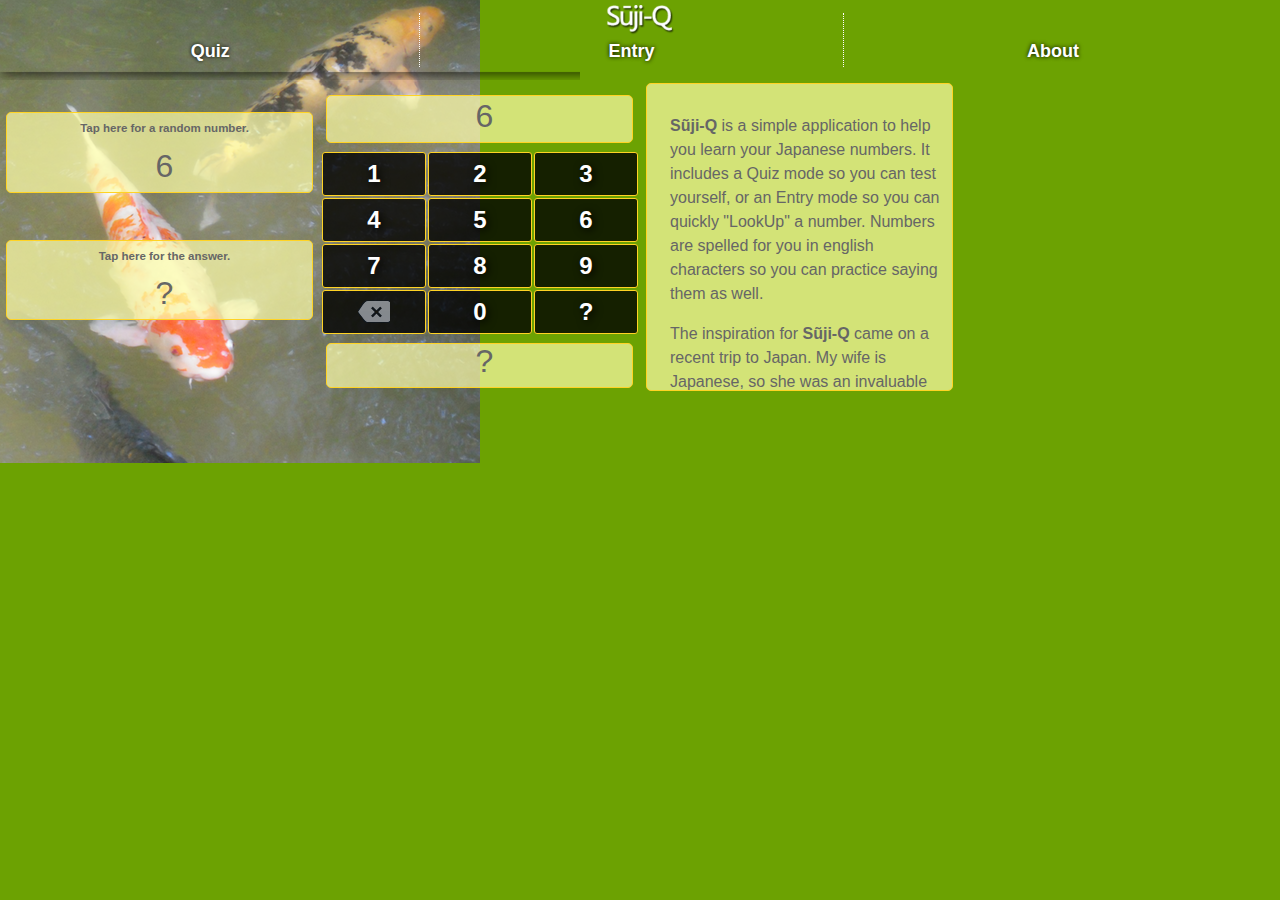
==== www/index.html @ 0397d137 "Here is the code" ====
<!DOCTYPE HTML PUBLIC "-//W3C//DTD HTML 4.01//EN"
  "http://www.w3.org/TR/html4/strict.dtd">
<html>
  <head>
    <meta name="apple-mobile-web-app-capable" content="yes">
    <meta name="viewport" content="width=device-width, user-scalable=no, initial-scale=1.0;" />
    <meta http-equiv="Content-type" content="text/html; charset=utf-8">
    <title>S&#361;ji-Q</title>
    <link rel="stylesheet" href="master.css" type="text/css" media="screen" title="no title" charset="utf-8">
    <script type="text/javascript" charset="utf-8" src="phonegap.js"></script>
	<script type="text/javascript" charset="utf-8" src="SAiOSAdPlugin.js"></script>
	<script type="text/javascript" charset="utf-8" src="js/xui.js"></script>
	<script type="text/javascript" charset="utf-8" src="js/GloveBox.js"></script>
	<script type="text/javascript" charset="utf-8" src="app.js"></script>       
  </head>
  
  <body id="stage" class="theme">
		
	  <div id="bodyBG">&nbsp;</div>
		
	  <div id="logoDiv" style="text-align:center;">
		<img src="assets/SujiLogo.png" style="width:72px;height:auto"/>
	  </div>
	  
	  <ul id="navList">
		<li id="liQuiz" onclick="doSelected(0);">Quiz</li>
		<li id="liEntry" onclick="doSelected(1);">Entry</li>
		<li id="liAbout" onclick="doSelected(2);">About</li>
	  </ul>
	  
	  <div id="tabSelector">&nbsp;</div>
	  
      <div id="easyDiv" class="viewPanel" style="position:absolute;display:block;left:0px;">

		<br/>

        <div id="info" class="Panel">
			<h2>Tap here for a random number.</h2>
			<br/>
			
			<div id="currentNumber" class="currentNumber" style="min-height:32px;text-align:center;font-size:32px;clear:none;" ></div>
			
        </div>
		
		<br/>
		
        <div id="answerPanel" class="Panel solveBtn">
			<h2>Tap here for the answer.</h2>
			<br/>
			<div id="answerDiv" class="answerDiv" style="min-height:32px;text-align:center;font-size:32px;">&nbsp;</div>
        </div>
		
		<br/>
		
      </div>
	  

      <div id="entryDiv" class="viewPanel" style="position:absolute;display:block;left:320px;">
	  
			<div class="Panel">
				<div id="entryCurrentNumber" class="currentNumber" style="min-height:32px;text-align:center;vertical-align:middle;margin-top:8px;font-size:32px;"></div>
			</div>
			
			<table style="width:100%;margin-top:-8px;margin-bottom:-8px;">
				<tr>
					<td class="numBtn">1</td>
					<td class="numBtn">2</td>
					<td class="numBtn">3</td>
				</tr>
				<tr>
					<td class="numBtn">4</td>
					<td class="numBtn">5</td>
					<td class="numBtn">6</td>
				</tr>
				<tr>
					<td class="numBtn">7</td>
					<td class="numBtn">8</td>
					<td class="numBtn">9</td>
				</tr>
				<tr >
					<td class="delBtn"><img src="assets/DelBtn.png" style="opacity:0.7;" alt="x"/></td>
					<td class="numBtn">0</td>
					<td class="solveBtn">?</td>
				</tr>
				
			</table>
		
			<div id="entryAnswerPanel" class="Panel" onclick="getAnswer()">
				
				<div id="entryAnswerDiv" class="answerDiv" style="padding-top:5px;vertical-align:middle;min-height:32px;text-align:center;font-size:32px;">
					&nbsp;
				</div>
			</div>
		
			<br/>
      </div>
	  
      <div id="aboutDiv" class="viewPanel" style="position:absolute;display:block;left:640px;margin-top:-12px;">
	  
			<div id="aboutPanel" class="Panel" style="color:#666;font-size:16px;line-height:24px;overflow:hidden;height:300px;">
				
				<div id="aboutScroll" style="width:295px">
					<div style="width:285px;height:10px;">&nbsp;</div>
				<p>
				<strong>S&#361;ji-Q</strong> is a simple application to help you learn your Japanese numbers.  It includes a Quiz mode so you can test yourself, or an Entry mode
				so you can quickly &quot;LookUp&quot; a number.  Numbers are spelled for you in english characters so you can practice saying them as well.
				</p>
				
				<p>
					The inspiration for <strong>S&#361;ji-Q</strong> came on a recent trip to Japan.  My wife is Japanese, so she was an invaluable guide to this apps creation.
					 While we were in Japan, I noticed that I could pick out the numbers in conversations that people were having 
					 around me, and once I got the numbers, I could kinda figure out what the conversation was about.  So I wrote <strong>S&#361;ji-Q</strong> to quiz myself.
				</p>
				
				<p>
					The name came from the Japanese &quot;S&#361;ji&quot; for number, and &quot;Q&quot; for quiz.  
					All graphics, images and artwork are pictures my wife and I took while in Japan.
					
				</p>
				
				<p style="border-top:dotted 1px #6ca202;width:260px;">&nbsp;</p>
				
				<p>
					This application was made with PhoneGap + XUI + GloveBox
					
				</p>
				<div style="width:295px;height:10px;">&nbsp;</div>

				</div>
				
			</div>
	
	  </div>
      


  </body>
</html>
---- www/master.css ----
* {
	-webkit-touch-callout: none; /* prevent callout to copy image, etc when tap to hold */
	/*-webkit-text-size-adjust: none; *//* prevent webkit from resizing text to fit */
	-webkit-tap-highlight-color: rgba(0,0,0,0); /* make transparent link selection, adjust last value opacity 0 to 1.0 */
	-webkit-user-select: none; /* prevent copy paste, to allow, change 'none' to 'text' */
} 

body 
{
  background:#6ca202 none repeat scroll 0 0;  
  color:#666;
  font-family:Helvetica;
  font-size:72%;
  line-height:1.5em;
  margin:0 0;

}

#bodyBG
{
	position:absolute;
	z-index:-1;
	margin:0 0;
	margin-top:-20px;
	padding:0 0;

	background-color:#6ca202;
	width:480px;
	height:480px;
}


#navList
{
   left:0px;
   right:0px;
   margin:0px 0px 10px 0px;
   padding:0 0;
}

#navList li
{
	float:left;
	clear:none;
	width:33%;
	height:24px;
	text-align:center;
	list-style:none;
	color:#FFF;
	font-size:18px;
	font-weight:bold;
	margin:-30px -1px 0px -1px;
	padding-top:30px;
	
	text-shadow: 0px 0px 4px #000;

	
	-webkit-tap-highlight-color: rgba(255,255,255,0.5);
	
}

#liEntry
{
	border-left:1px dotted White;
	border-right:1px dotted White;
	
}

#tabSelector
{
	width:580px;
	height:17px;
	margin-top:20px;
	
	background-image: url(assets/selectedTab320.png);
	background-repeat:no-repeat;
}


div 
{
  -webkit-transition-property: translate3D;
  -webkit-transition-duration: 500ms;
}


.viewPanel
{
    width:320px;
	margin-top:0px;
}

td
{
	-webkit-border-radius:3px;
	font-size:24px;
	color:#FFF;
	font-weight:bold;
	border: 1px solid #ffd324;
	text-align:center;
	vertical-align:middle;
	height:40px;
	width:32px;
	background-color:rgba(0,0,0,0.8);
	text-shadow: 2px 2px 8px #000;
}

td:active
{
/*#6ca202*/
	background-color:rgba(108,162,2,0.8);
}

.Panel
{
  background:rgba(255,255,170,0.7);
  border: 1px solid #ffd324;
  -webkit-border-radius: 5px;
  border-radius: 5px;
  clear:both;
  margin:15px 6px 15px 6px;
  width:295px;
  padding:4px 0px 2px 10px;
}


#info h4
{
  font-size:.95em;
  margin:0;
  padding:0;
}

#stage.theme
{
  padding-top:3px;
}

/* Definition List */
#Page1 > dl
{
	padding-top:10px;
	clear:both;
	margin:0;
	list-style-type:none;
	padding-left:10px;
	overflow:auto;
}

#Page1 > dl > dt{
	font-weight:bold;
	float:left;
	margin-left:5px;
}

#Page1 > dl > dd{
	width:45px;
	float:left;
	color:#a87;
	font-weight:bold;
}

/* Content Styling */
h1, h2, p
{
  margin:1em 0 .5em 13px;
}

h1{
  color:#eee;
  font-size:1.6em;
  text-align:center;
  margin:0;
  margin-top:15px;
  padding:0;
}

h2{
	clear:both;
  margin:0;
  padding:3px;
  font-size:1em;
  text-align:center;
}

/* Stage Buttons */
#stage.theme a.btn{
	border: 1px solid #555;
	-webkit-border-radius: 5px;
	border-radius: 5px;
	text-align:center;
	display:block;
	float:left;
	background:#444;
	width:150px;
	color:#9ab;
	font-size:1.1em;
	text-decoration:none;
	padding:1.2em 0;
	margin:3px 0px 3px 5px;
}
#stage.theme a.btn.large{
	width:308px;
	padding:1.2em 0;
}
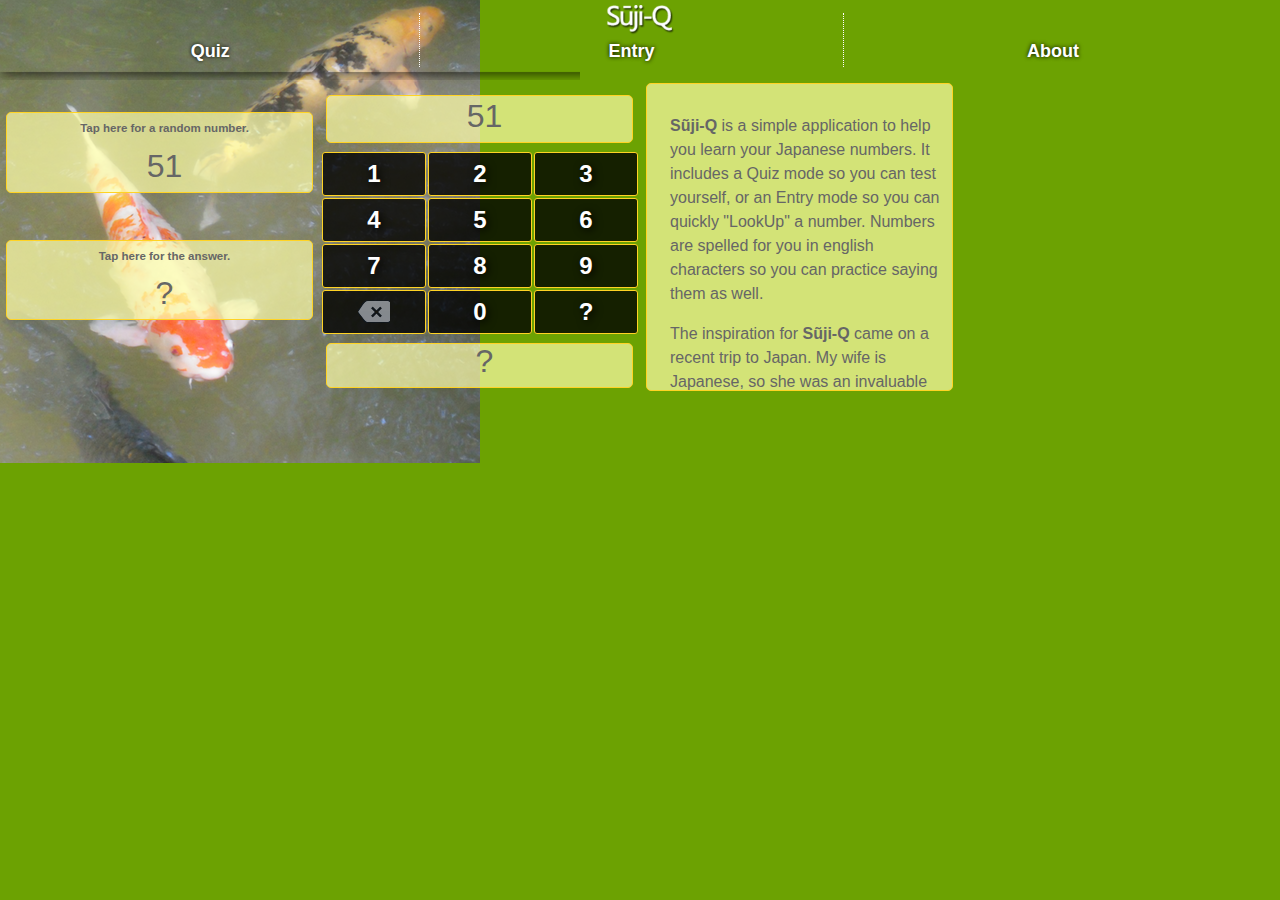
==== commit 2c94bb9c: "Update www/index.html" ====
--- a/www/index.html
+++ b/www/index.html
@@ -3,7 +3,7 @@
 <html>
   <head>
     <meta name="apple-mobile-web-app-capable" content="yes">
-    <meta name="viewport" content="width=device-width, user-scalable=no, initial-scale=1.0;" />
+    <meta name="viewport" content="width=320, user-scalable=no, initial-scale=1.0" />
     <meta http-equiv="Content-type" content="text/html; charset=utf-8">
     <title>S&#361;ji-Q</title>
     <link rel="stylesheet" href="master.css" type="text/css" media="screen" title="no title" charset="utf-8">
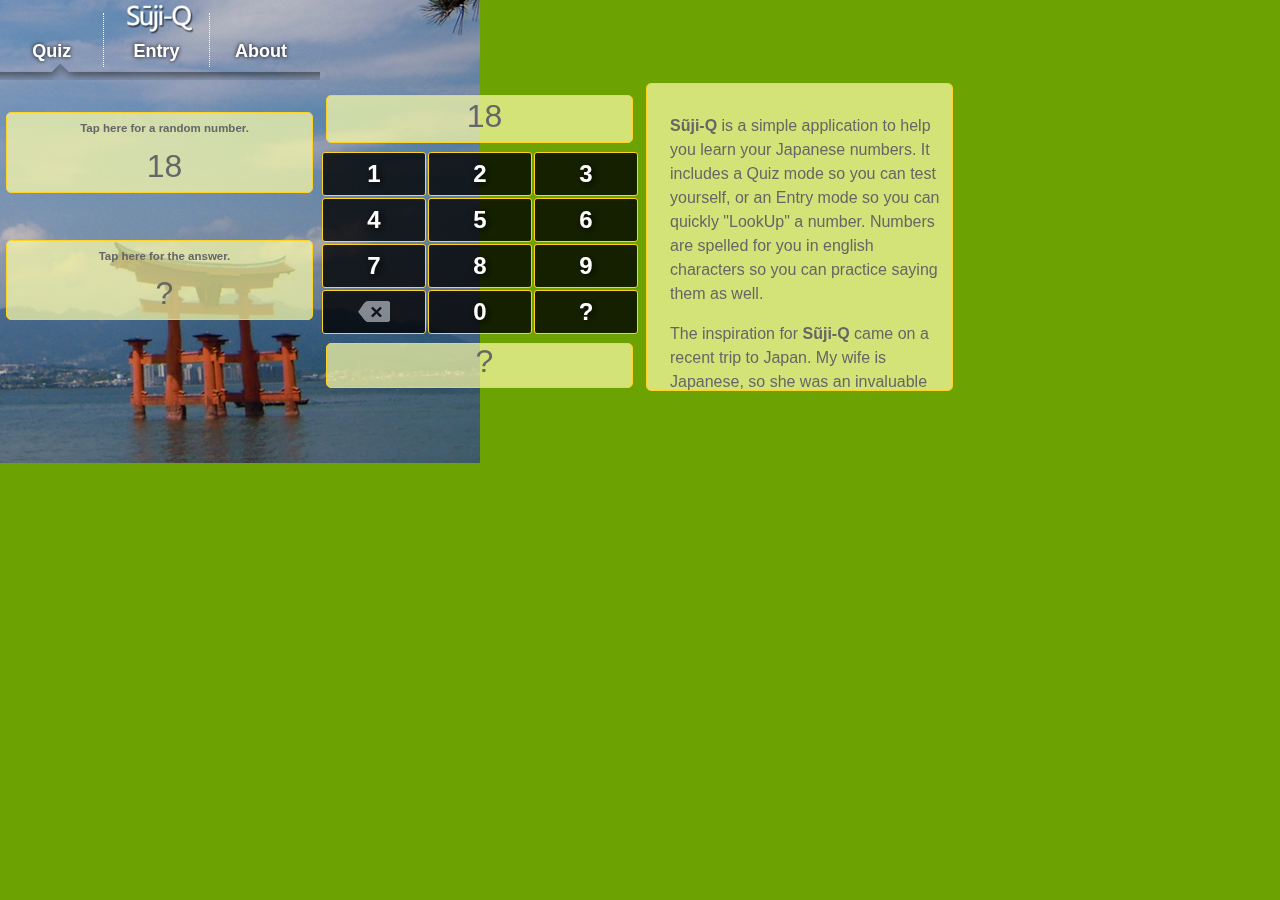
==== commit bcab45e2: "getting stuff working again" ====
--- a/www/index.html
+++ b/www/index.html
@@ -3,15 +3,14 @@
 <html>
   <head>
     <meta name="apple-mobile-web-app-capable" content="yes">
-    <meta name="viewport" content="width=320, user-scalable=no, initial-scale=1.0" />
+    <meta name="viewport" content="width=320px, user-scalable=no, initial-scale=1.0" />
     <meta http-equiv="Content-type" content="text/html; charset=utf-8">
     <title>S&#361;ji-Q</title>
     <link rel="stylesheet" href="master.css" type="text/css" media="screen" title="no title" charset="utf-8">
-    <script type="text/javascript" charset="utf-8" src="phonegap.js"></script>
-	<script type="text/javascript" charset="utf-8" src="SAiOSAdPlugin.js"></script>
-	<script type="text/javascript" charset="utf-8" src="js/xui.js"></script>
-	<script type="text/javascript" charset="utf-8" src="js/GloveBox.js"></script>
+    
+	<!-- // <script type="text/javascript" charset="utf-8" src="SAiOSAdPlugin.js"></script> -->
 	<script type="text/javascript" charset="utf-8" src="app.js"></script>       
+	<script type="text/javascript" charset="utf-8" src="minQ.js"></script>   
   </head>
   
   <body id="stage" class="theme">
@@ -23,9 +22,9 @@
 	  </div>
 	  
 	  <ul id="navList">
-		<li id="liQuiz" onclick="doSelected(0);">Quiz</li>
-		<li id="liEntry" onclick="doSelected(1);">Entry</li>
-		<li id="liAbout" onclick="doSelected(2);">About</li>
+		<li id="liQuiz" onmousedown="doSelected(0);">Quiz</li>
+		<li id="liEntry" onmousedown="doSelected(1);">Entry</li>
+		<li id="liAbout" onmousedown="doSelected(2);">About</li>
 	  </ul>
 	  
 	  <div id="tabSelector">&nbsp;</div>
@@ -97,7 +96,7 @@
 	  
       <div id="aboutDiv" class="viewPanel" style="position:absolute;display:block;left:640px;margin-top:-12px;">
 	  
-			<div id="aboutPanel" class="Panel" style="color:#666;font-size:16px;line-height:24px;overflow:hidden;height:300px;">
+			<div id="aboutPanel" class="Panel" style="color:#666;font-size:16px;line-height:24px;overflow:scroll;height:300px;">
 				
 				<div id="aboutScroll" style="width:295px">
 					<div style="width:285px;height:10px;">&nbsp;</div>
@@ -117,13 +116,7 @@
 					All graphics, images and artwork are pictures my wife and I took while in Japan.
 					
 				</p>
-				
-				<p style="border-top:dotted 1px #6ca202;width:260px;">&nbsp;</p>
-				
-				<p>
-					This application was made with PhoneGap + XUI + GloveBox
-					
-				</p>
+
 				<div style="width:295px;height:10px;">&nbsp;</div>
 
 				</div>
--- a/www/master.css
+++ b/www/master.css
@@ -14,6 +14,8 @@
   font-size:72%;
   line-height:1.5em;
   margin:0 0;
+  width:320px;
+  overflow:hidden;
 
 }
 
@@ -80,8 +82,8 @@
 
 div 
 {
-  -webkit-transition-property: translate3D;
-  -webkit-transition-duration: 500ms;
+  transition-property: translate3D;
+  transition-duration: 500ms;
 }
 
 
@@ -93,7 +95,7 @@
 
 td
 {
-	-webkit-border-radius:3px;
+	border-radius:3px;
 	font-size:24px;
 	color:#FFF;
 	font-weight:bold;
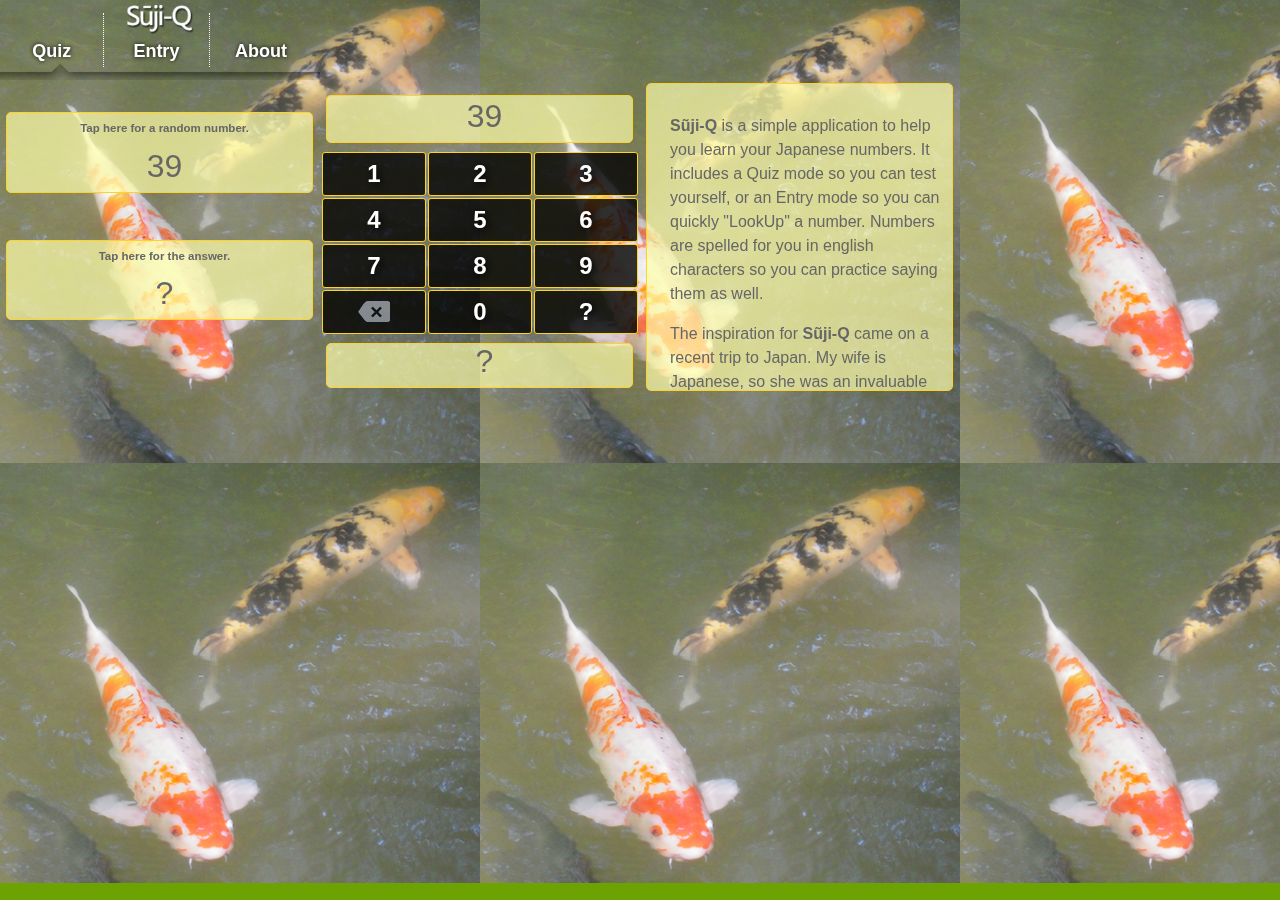
==== commit eba815af: "layout tweak, add missing handler" ====
--- a/www/index.html
+++ b/www/index.html
@@ -84,7 +84,7 @@
 				
 			</table>
 		
-			<div id="entryAnswerPanel" class="Panel" onclick="getAnswer()">
+			<div id="entryAnswerPanel" class="Panel solveBtn">
 				
 				<div id="entryAnswerDiv" class="answerDiv" style="padding-top:5px;vertical-align:middle;min-height:32px;text-align:center;font-size:32px;">
 					&nbsp;
--- a/www/master.css
+++ b/www/master.css
@@ -21,15 +21,15 @@
 
 #bodyBG
 {
-	position:absolute;
+	position:fixed;
 	z-index:-1;
 	margin:0 0;
 	margin-top:-20px;
 	padding:0 0;
 
 	background-color:#6ca202;
-	width:480px;
-	height:480px;
+	width:150%;
+	height:100%;
 }
 
 
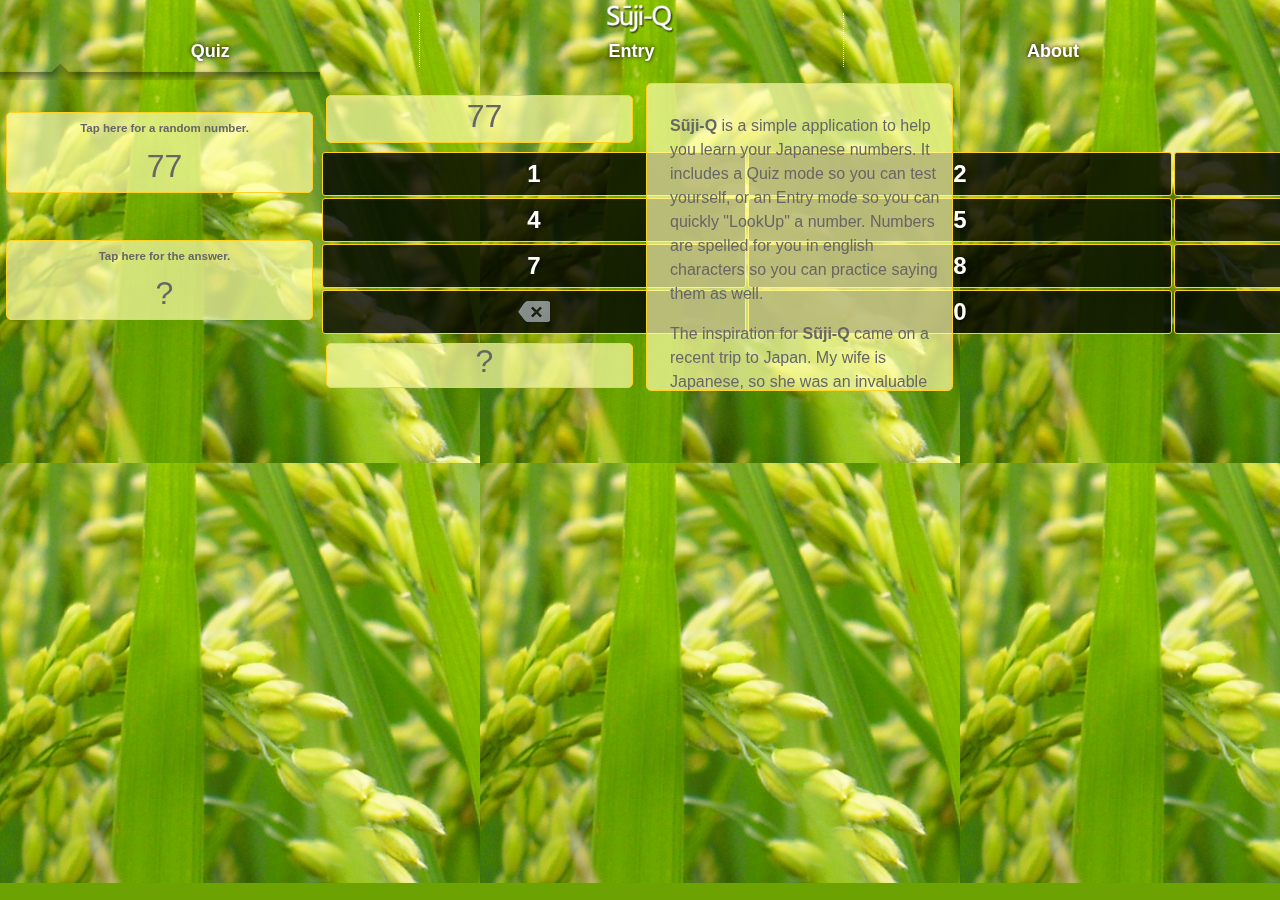
==== commit c3a5a1e9: "layout tweaks, wip" ====
--- a/www/index.html
+++ b/www/index.html
@@ -3,10 +3,11 @@
 <html>
   <head>
     <meta name="apple-mobile-web-app-capable" content="yes">
-    <meta name="viewport" content="width=320px, user-scalable=no, initial-scale=1.0" />
+<meta name="apple-mobile-web-app-status-bar-style" content="black">
+    <meta name="viewport" content="width=device-width, user-scalable=no, initial-scale=1.0" />
     <meta http-equiv="Content-type" content="text/html; charset=utf-8">
     <title>S&#361;ji-Q</title>
-    <link rel="stylesheet" href="master.css" type="text/css" media="screen" title="no title" charset="utf-8">
+    <link rel="stylesheet" href="master.css" type="text/css" charset="utf-8">
     
 	<!-- // <script type="text/javascript" charset="utf-8" src="SAiOSAdPlugin.js"></script> -->
 	<script type="text/javascript" charset="utf-8" src="app.js"></script>       
@@ -29,7 +30,7 @@
 	  
 	  <div id="tabSelector">&nbsp;</div>
 	  
-      <div id="easyDiv" class="viewPanel" style="position:absolute;display:block;left:0px;">
+      <div id="easyDiv" class="viewPanel">
 
 		<br/>
 
@@ -54,7 +55,7 @@
       </div>
 	  
 
-      <div id="entryDiv" class="viewPanel" style="position:absolute;display:block;left:320px;">
+      <div id="entryDiv" class="viewPanel">
 	  
 			<div class="Panel">
 				<div id="entryCurrentNumber" class="currentNumber" style="min-height:32px;text-align:center;vertical-align:middle;margin-top:8px;font-size:32px;"></div>
@@ -94,9 +95,9 @@
 			<br/>
       </div>
 	  
-      <div id="aboutDiv" class="viewPanel" style="position:absolute;display:block;left:640px;margin-top:-12px;">
+      <div id="aboutDiv" class="viewPanel">
 	  
-			<div id="aboutPanel" class="Panel" style="color:#666;font-size:16px;line-height:24px;overflow:scroll;height:300px;">
+			<div id="aboutPanel" class="Panel">
 				
 				<div id="aboutScroll" style="width:295px">
 					<div style="width:285px;height:10px;">&nbsp;</div>
--- a/www/master.css
+++ b/www/master.css
@@ -14,7 +14,7 @@
   font-size:72%;
   line-height:1.5em;
   margin:0 0;
-  width:320px;
+  width:100%;
   overflow:hidden;
 
 }
@@ -37,6 +37,7 @@
 {
    left:0px;
    right:0px;
+   width:100%;
    margin:0px 0px 10px 0px;
    padding:0 0;
 }
@@ -89,8 +90,26 @@
 
 .viewPanel
 {
-    width:320px;
+    width:100%;
 	margin-top:0px;
+	position:absolute;
+	display:block;
+}
+
+#easyDiv
+{
+	left:0px;
+}
+
+#entryDiv 
+{
+	left:320px;
+}
+
+#aboutDiv
+{
+	left:640px;
+	margin-top:-12px;
 }
 
 td
@@ -163,6 +182,16 @@
 	font-weight:bold;
 }
 
+#aboutPanel
+{
+	color:#666;
+	font-size:16px;
+	line-height:24px;
+	overflow:scroll;
+	height:300px;
+	-webkit-overflow-scrolling: touch;
+}
+
 /* Content Styling */
 h1, h2, p
 {
